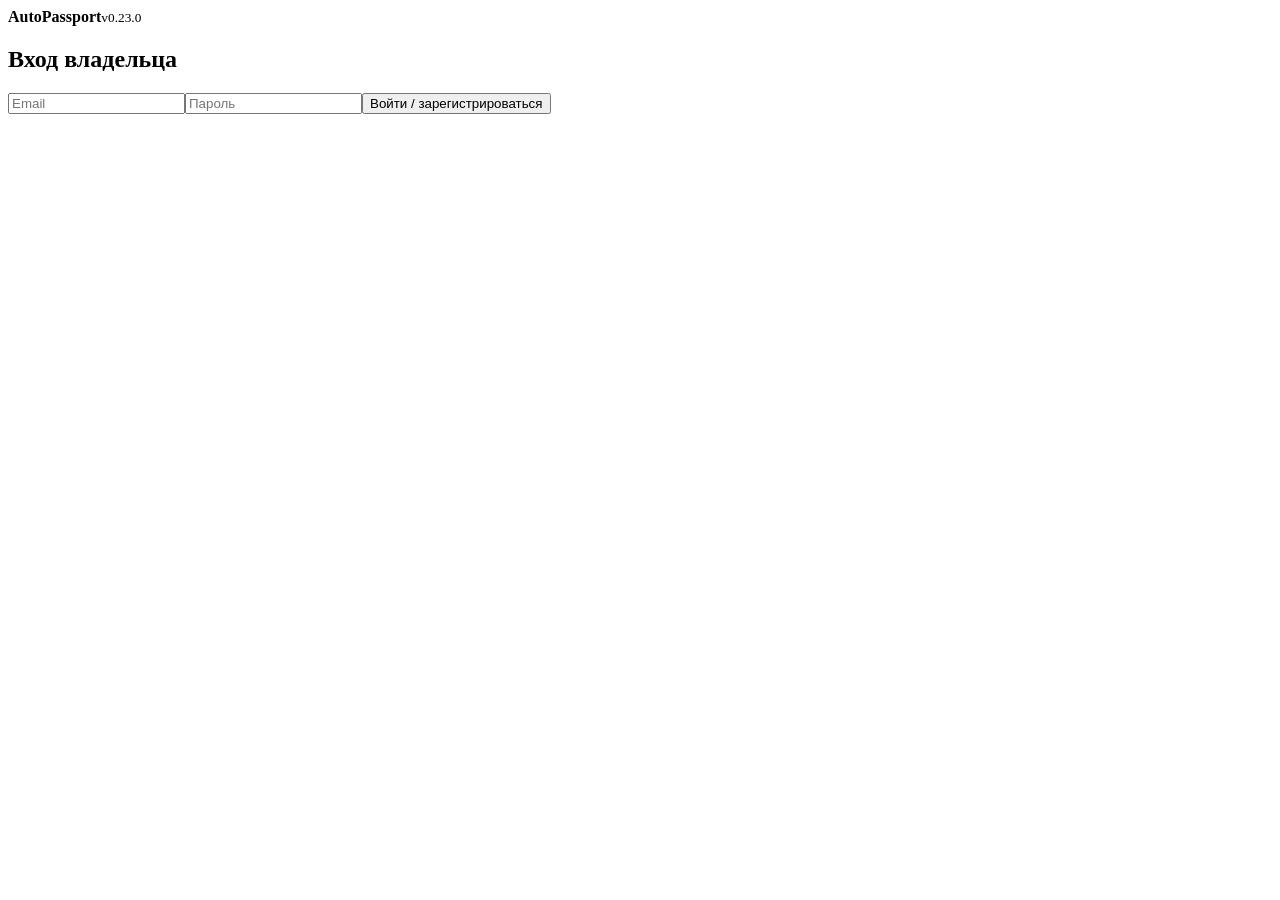
==== app/static/index.html @ 37a6f044 "Add files via upload" ====
<!doctype html><html lang="ru"><head><meta charset="utf-8"><meta name="viewport" content="width=device-width,initial-scale=1"><meta name="theme-color" content="#111827"><link rel="manifest" href="/manifest.webmanifest"><link rel="apple-touch-icon" href="/static/icons/icon-192.png"><link rel="stylesheet" href="/static/styles.css"><title>AutoPassport v0.23.0</title></head><body>
<header><strong>AutoPassport</strong><small>v0.23.0</small><button id="installApp" hidden>Установить</button></header><main>
<section id="auth" class="card"><h1>Вход владельца</h1><form id="authForm"><input name="email" type="email" placeholder="Email" required><input name="password" type="password" minlength="10" placeholder="Пароль" required><button>Войти / зарегистрироваться</button></form><p id="message"></p></section>
<section id="app" hidden><div class="page"><h1>Мой гараж</h1><button id="share" hidden>Ссылка на 1 час</button></div><form id="vehicleForm" class="card grid"><input name="vin" maxlength="17" placeholder="VIN" required><input name="registration_number" placeholder="Госномер"><input name="make" placeholder="Марка" required><input name="model" placeholder="Модель" required><input name="trim" placeholder="Модификация"><input name="year" type="number" placeholder="Год" required><input name="current_mileage" type="number" placeholder="Пробег" required><input name="purchase_date" type="date"><input name="purchase_mileage" type="number" placeholder="Пробег при покупке"><button>Добавить автомобиль</button></form><div id="garage"></div><section id="detail" hidden><div class="actions"><button id="downloadPdf" type="button">PDF-паспорт</button></div><div id="vehicle" class="card"></div>
<form id="visitForm" class="card grid"><h2>Ремонтный визит</h2><select name="kind"><option value="repair_visit">Ремонтный визит</option><option value="maintenance_visit">ТО</option><option value="diagnostic_visit">Диагностика</option><option value="estimate_visit">Смета</option><option value="note">Заметка</option></select><input name="visit_date" type="date" required><input name="mileage" type="number" placeholder="Пробег"><input name="title" placeholder="Название визита" required><input name="location" placeholder="Сервис / мастер"><input name="total_cost_rubles" placeholder="Сумма визита, ₽"><select name="total_cost_status"><option value="known">Стоимость известна</option><option value="free">Бесплатно</option><option value="unknown">Неизвестно</option><option value="not_applicable">Не применимо</option></select><label><input name="total_cost_visible_to_public" type="checkbox"> Показывать сумму публично</label><h3>Первая операция / деталь</h3><select name="item_type"><option value="operation">Операция</option><option value="part">Запчасть</option><option value="fluid">Жидкость</option><option value="labor">Работа</option><option value="diagnostic">Диагностика</option></select><input name="item_title" placeholder="Что сделали / установили" required><input name="item_brand" placeholder="Бренд"><input name="item_quantity" placeholder="Количество"><input name="item_unit" placeholder="Ед. изм."><input name="item_cost_rubles" placeholder="Стоимость позиции, ₽"><select name="item_cost_status"><option value="known">Стоимость известна</option><option value="included_in_visit">Входит в сумму визита</option><option value="free">Бесплатно</option><option value="unknown">Неизвестно</option><option value="not_applicable">Не применимо</option></select><button>Добавить визит</button></form>
<form id="eventForm" class="card grid"><h2>Одиночное событие</h2><select name="kind"><option value="repair">Ремонт</option><option value="maintenance">ТО</option><option value="diagnostic">Диагностика</option><option value="estimate">Смета</option></select><input name="event_date" type="date" required><input name="mileage" type="number" placeholder="Пробег (необязательно)"><input name="title" placeholder="Событие" required><input name="description" placeholder="Описание"><input name="cost_rubles" placeholder="Стоимость, ₽"><label><input name="cost_visible_to_public" type="checkbox"> Показывать стоимость публично</label><button>Добавить событие</button></form><h2>Визиты ремонта</h2><div id="visits"></div><h2>События</h2><div id="timeline"></div></section></section>
</main><script type="module" src="/static/main.js"></script></body></html>
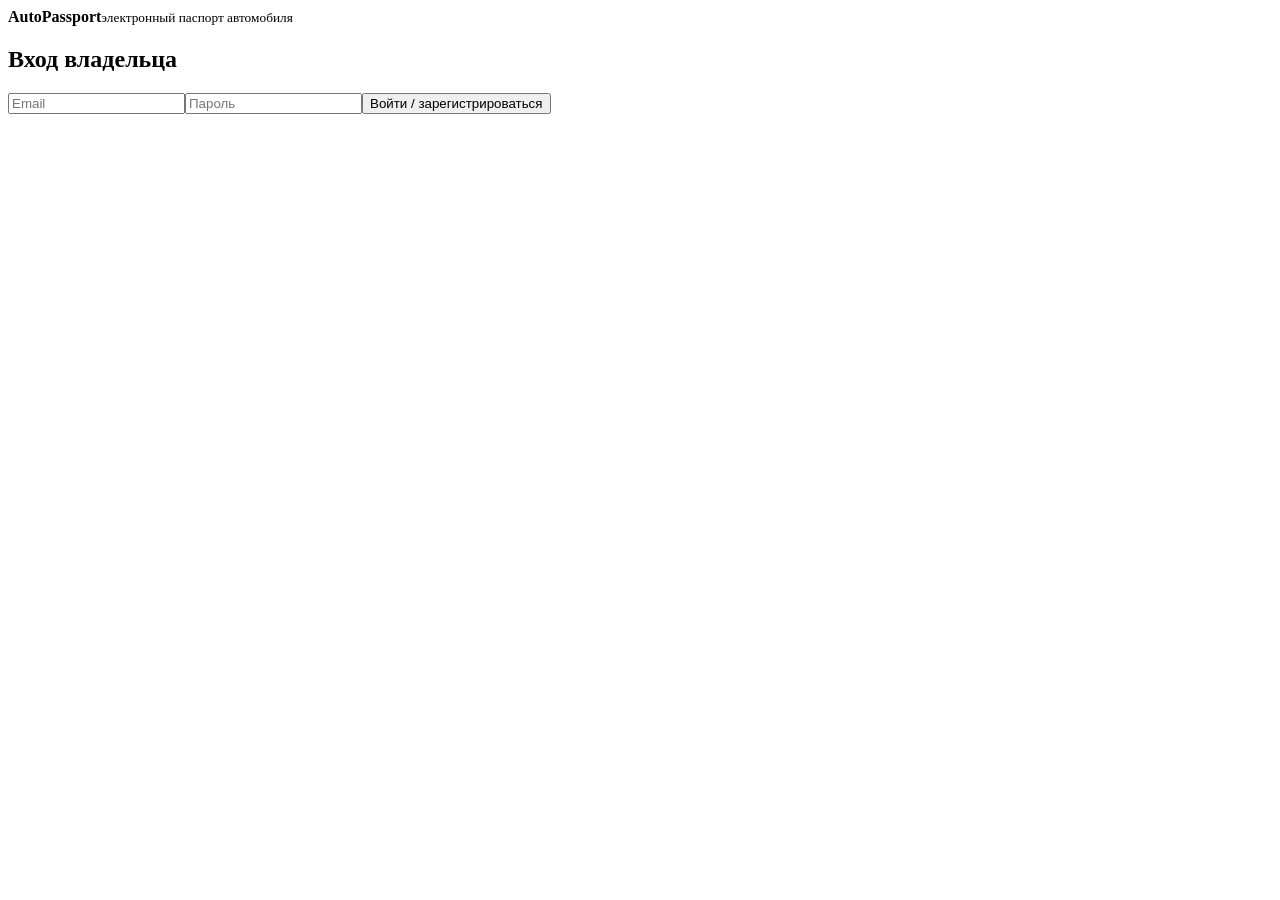
==== commit a3a0c95c: "feat(ui): add owner storage usage panel" ====
--- a/app/static/index.html
+++ b/app/static/index.html
@@ -1,7 +1,9 @@
-<!doctype html><html lang="ru"><head><meta charset="utf-8"><meta name="viewport" content="width=device-width,initial-scale=1"><meta name="theme-color" content="#111827"><link rel="manifest" href="/manifest.webmanifest"><link rel="apple-touch-icon" href="/static/icons/icon-192.png"><link rel="stylesheet" href="/static/styles.css"><title>AutoPassport v0.23.0</title></head><body>
-<header><strong>AutoPassport</strong><small>v0.23.0</small><button id="installApp" hidden>Установить</button></header><main>
-<section id="auth" class="card"><h1>Вход владельца</h1><form id="authForm"><input name="email" type="email" placeholder="Email" required><input name="password" type="password" minlength="10" placeholder="Пароль" required><button>Войти / зарегистрироваться</button></form><p id="message"></p></section>
-<section id="app" hidden><div class="page"><h1>Мой гараж</h1><button id="share" hidden>Ссылка на 1 час</button></div><form id="vehicleForm" class="card grid"><input name="vin" maxlength="17" placeholder="VIN" required><input name="registration_number" placeholder="Госномер"><input name="make" placeholder="Марка" required><input name="model" placeholder="Модель" required><input name="trim" placeholder="Модификация"><input name="year" type="number" placeholder="Год" required><input name="current_mileage" type="number" placeholder="Пробег" required><input name="purchase_date" type="date"><input name="purchase_mileage" type="number" placeholder="Пробег при покупке"><button>Добавить автомобиль</button></form><div id="garage"></div><section id="detail" hidden><div class="actions"><button id="downloadPdf" type="button">PDF-паспорт</button></div><div id="vehicle" class="card"></div>
+<!doctype html><html lang="ru"><head><meta charset="utf-8"><meta name="viewport" content="width=device-width,initial-scale=1"><meta name="theme-color" content="#111827"><link rel="manifest" href="/manifest.webmanifest"><link rel="apple-touch-icon" href="/static/icons/icon-192.png"><link rel="stylesheet" href="/static/styles.css"><title>AutoPassport</title></head><body>
+<header><strong>AutoPassport</strong><small>электронный паспорт автомобиля</small><button id="installApp" hidden>Установить</button></header><main>
+<section id="auth" class="card"><h1>Вход владельца</h1><form id="authForm"><input name="email" type="email" placeholder="Email" required><input name="password" type="password" minlength="10" placeholder="Пароль" required><button>Войти / зарегистрироваться</button></form><p id="message" role="status"></p></section>
+<section id="app" hidden><div class="page"><h1>Мой гараж</h1><button id="share" hidden>Ссылка на 1 час</button></div>
+<section id="storageCard" class="card storage-card" aria-live="polite"><div class="storage-head"><div><h2>Хранилище документов</h2><p id="storageSummary">Загрузка данных…</p></div><button id="refreshStorage" type="button" class="secondary">Обновить</button></div><div class="meter-row"><span>Документы</span><strong id="storageAttachments">—</strong></div><progress id="attachmentsProgress" max="100" value="0"></progress><div class="meter-row"><span>Объём</span><strong id="storageBytes">—</strong></div><progress id="bytesProgress" max="100" value="0"></progress><p id="storageWarning" class="warning" hidden></p></section>
+<form id="vehicleForm" class="card grid"><input name="vin" maxlength="17" placeholder="VIN" required><input name="registration_number" placeholder="Госномер"><input name="make" placeholder="Марка" required><input name="model" placeholder="Модель" required><input name="trim" placeholder="Модификация"><input name="year" type="number" placeholder="Год" required><input name="current_mileage" type="number" placeholder="Пробег" required><input name="purchase_date" type="date"><input name="purchase_mileage" type="number" placeholder="Пробег при покупке"><button>Добавить автомобиль</button></form><div id="garage"></div><section id="detail" hidden><div class="actions"><button id="downloadPdf" type="button">PDF-паспорт</button></div><div id="vehicle" class="card"></div>
 <form id="visitForm" class="card grid"><h2>Ремонтный визит</h2><select name="kind"><option value="repair_visit">Ремонтный визит</option><option value="maintenance_visit">ТО</option><option value="diagnostic_visit">Диагностика</option><option value="estimate_visit">Смета</option><option value="note">Заметка</option></select><input name="visit_date" type="date" required><input name="mileage" type="number" placeholder="Пробег"><input name="title" placeholder="Название визита" required><input name="location" placeholder="Сервис / мастер"><input name="total_cost_rubles" placeholder="Сумма визита, ₽"><select name="total_cost_status"><option value="known">Стоимость известна</option><option value="free">Бесплатно</option><option value="unknown">Неизвестно</option><option value="not_applicable">Не применимо</option></select><label><input name="total_cost_visible_to_public" type="checkbox"> Показывать сумму публично</label><h3>Первая операция / деталь</h3><select name="item_type"><option value="operation">Операция</option><option value="part">Запчасть</option><option value="fluid">Жидкость</option><option value="labor">Работа</option><option value="diagnostic">Диагностика</option></select><input name="item_title" placeholder="Что сделали / установили" required><input name="item_brand" placeholder="Бренд"><input name="item_quantity" placeholder="Количество"><input name="item_unit" placeholder="Ед. изм."><input name="item_cost_rubles" placeholder="Стоимость позиции, ₽"><select name="item_cost_status"><option value="known">Стоимость известна</option><option value="included_in_visit">Входит в сумму визита</option><option value="free">Бесплатно</option><option value="unknown">Неизвестно</option><option value="not_applicable">Не применимо</option></select><button>Добавить визит</button></form>
 <form id="eventForm" class="card grid"><h2>Одиночное событие</h2><select name="kind"><option value="repair">Ремонт</option><option value="maintenance">ТО</option><option value="diagnostic">Диагностика</option><option value="estimate">Смета</option></select><input name="event_date" type="date" required><input name="mileage" type="number" placeholder="Пробег (необязательно)"><input name="title" placeholder="Событие" required><input name="description" placeholder="Описание"><input name="cost_rubles" placeholder="Стоимость, ₽"><label><input name="cost_visible_to_public" type="checkbox"> Показывать стоимость публично</label><button>Добавить событие</button></form><h2>Визиты ремонта</h2><div id="visits"></div><h2>События</h2><div id="timeline"></div></section></section>
-</main><script type="module" src="/static/main.js"></script></body></html>
+</main><script type="module" src="/static/main.js"></script></body></html>
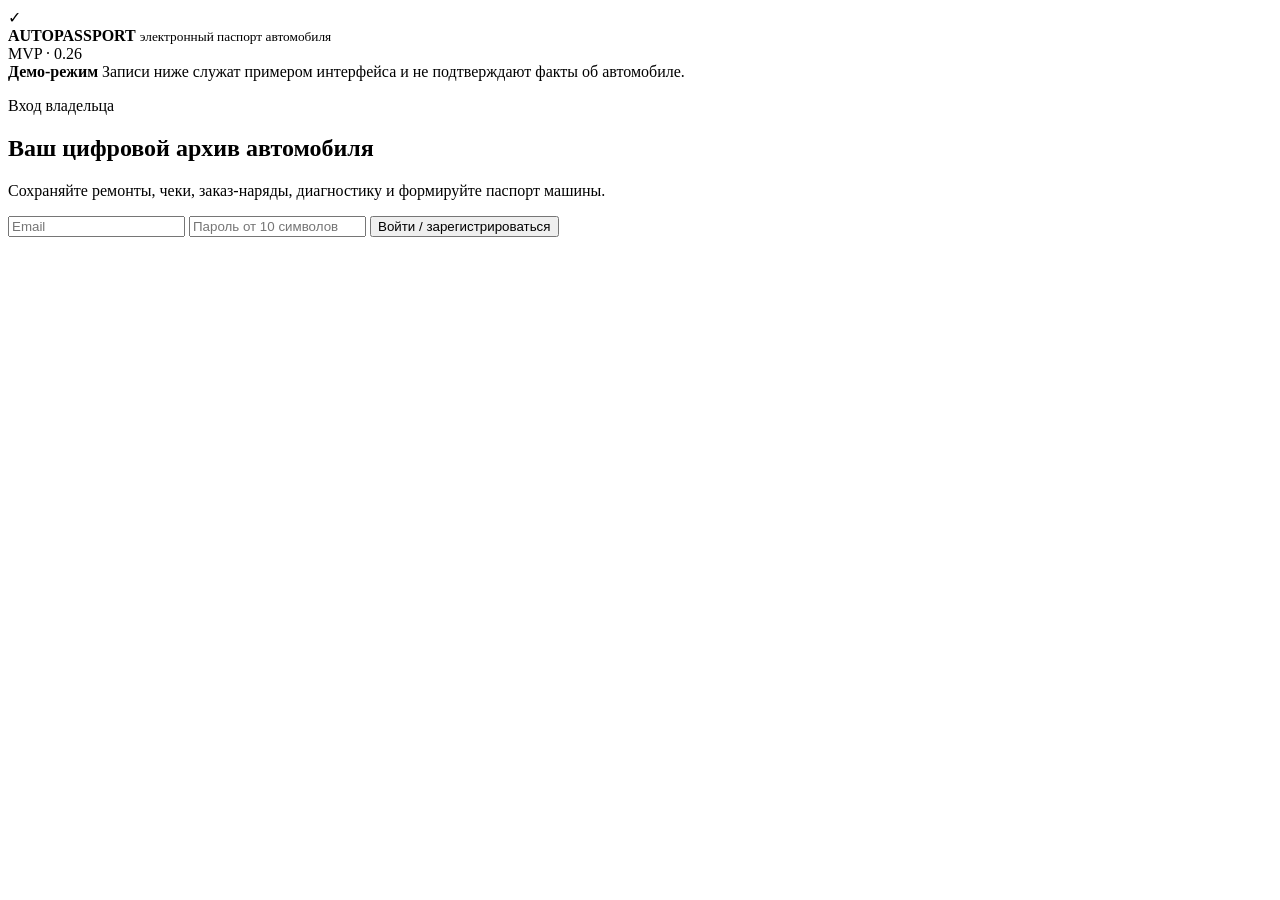
==== commit 204a39ad: "feat: introduce mobile app shell markup" ====
--- a/app/static/index.html
+++ b/app/static/index.html
@@ -1,9 +1,223 @@
-<!doctype html><html lang="ru"><head><meta charset="utf-8"><meta name="viewport" content="width=device-width,initial-scale=1"><meta name="theme-color" content="#111827"><link rel="manifest" href="/manifest.webmanifest"><link rel="apple-touch-icon" href="/static/icons/icon-192.png"><link rel="stylesheet" href="/static/styles.css"><title>AutoPassport</title></head><body>
-<header><strong>AutoPassport</strong><small>электронный паспорт автомобиля</small><button id="installApp" hidden>Установить</button></header><main>
-<section id="auth" class="card"><h1>Вход владельца</h1><form id="authForm"><input name="email" type="email" placeholder="Email" required><input name="password" type="password" minlength="10" placeholder="Пароль" required><button>Войти / зарегистрироваться</button></form><p id="message" role="status"></p></section>
-<section id="app" hidden><div class="page"><h1>Мой гараж</h1><button id="share" hidden>Ссылка на 1 час</button></div>
-<section id="storageCard" class="card storage-card" aria-live="polite"><div class="storage-head"><div><h2>Хранилище документов</h2><p id="storageSummary">Загрузка данных…</p></div><button id="refreshStorage" type="button" class="secondary">Обновить</button></div><div class="meter-row"><span>Документы</span><strong id="storageAttachments">—</strong></div><progress id="attachmentsProgress" max="100" value="0"></progress><div class="meter-row"><span>Объём</span><strong id="storageBytes">—</strong></div><progress id="bytesProgress" max="100" value="0"></progress><p id="storageWarning" class="warning" hidden></p></section>
-<form id="vehicleForm" class="card grid"><input name="vin" maxlength="17" placeholder="VIN" required><input name="registration_number" placeholder="Госномер"><input name="make" placeholder="Марка" required><input name="model" placeholder="Модель" required><input name="trim" placeholder="Модификация"><input name="year" type="number" placeholder="Год" required><input name="current_mileage" type="number" placeholder="Пробег" required><input name="purchase_date" type="date"><input name="purchase_mileage" type="number" placeholder="Пробег при покупке"><button>Добавить автомобиль</button></form><div id="garage"></div><section id="detail" hidden><div class="actions"><button id="downloadPdf" type="button">PDF-паспорт</button></div><div id="vehicle" class="card"></div>
-<form id="visitForm" class="card grid"><h2>Ремонтный визит</h2><select name="kind"><option value="repair_visit">Ремонтный визит</option><option value="maintenance_visit">ТО</option><option value="diagnostic_visit">Диагностика</option><option value="estimate_visit">Смета</option><option value="note">Заметка</option></select><input name="visit_date" type="date" required><input name="mileage" type="number" placeholder="Пробег"><input name="title" placeholder="Название визита" required><input name="location" placeholder="Сервис / мастер"><input name="total_cost_rubles" placeholder="Сумма визита, ₽"><select name="total_cost_status"><option value="known">Стоимость известна</option><option value="free">Бесплатно</option><option value="unknown">Неизвестно</option><option value="not_applicable">Не применимо</option></select><label><input name="total_cost_visible_to_public" type="checkbox"> Показывать сумму публично</label><h3>Первая операция / деталь</h3><select name="item_type"><option value="operation">Операция</option><option value="part">Запчасть</option><option value="fluid">Жидкость</option><option value="labor">Работа</option><option value="diagnostic">Диагностика</option></select><input name="item_title" placeholder="Что сделали / установили" required><input name="item_brand" placeholder="Бренд"><input name="item_quantity" placeholder="Количество"><input name="item_unit" placeholder="Ед. изм."><input name="item_cost_rubles" placeholder="Стоимость позиции, ₽"><select name="item_cost_status"><option value="known">Стоимость известна</option><option value="included_in_visit">Входит в сумму визита</option><option value="free">Бесплатно</option><option value="unknown">Неизвестно</option><option value="not_applicable">Не применимо</option></select><button>Добавить визит</button></form>
-<form id="eventForm" class="card grid"><h2>Одиночное событие</h2><select name="kind"><option value="repair">Ремонт</option><option value="maintenance">ТО</option><option value="diagnostic">Диагностика</option><option value="estimate">Смета</option></select><input name="event_date" type="date" required><input name="mileage" type="number" placeholder="Пробег (необязательно)"><input name="title" placeholder="Событие" required><input name="description" placeholder="Описание"><input name="cost_rubles" placeholder="Стоимость, ₽"><label><input name="cost_visible_to_public" type="checkbox"> Показывать стоимость публично</label><button>Добавить событие</button></form><h2>Визиты ремонта</h2><div id="visits"></div><h2>События</h2><div id="timeline"></div></section></section>
-</main><script type="module" src="/static/main.js"></script></body></html>+<!doctype html>
+<html lang="ru">
+<head>
+  <meta charset="utf-8">
+  <meta name="viewport" content="width=device-width,initial-scale=1,viewport-fit=cover">
+  <meta name="theme-color" content="#0f6b5a">
+  <link rel="manifest" href="/manifest.webmanifest">
+  <link rel="apple-touch-icon" href="/static/icons/icon-192.png">
+  <link rel="stylesheet" href="/static/styles.css">
+  <title>AutoPassport</title>
+</head>
+<body>
+  <main class="phone-shell" aria-label="AutoPassport mobile application">
+    <header class="app-topbar">
+      <div class="brand-mark" aria-hidden="true">✓</div>
+      <div class="brand-copy">
+        <strong>AUTOPASSPORT</strong>
+        <small>электронный паспорт автомобиля</small>
+      </div>
+      <span class="release-pill">MVP · 0.26</span>
+      <button id="installApp" class="icon-button" hidden type="button">Установить</button>
+    </header>
+
+    <section class="demo-banner">
+      <strong>Демо-режим</strong>
+      <span>Записи ниже служат примером интерфейса и не подтверждают факты об автомобиле.</span>
+    </section>
+
+    <section id="auth" class="auth-screen card">
+      <p class="eyebrow">Вход владельца</p>
+      <h1>Ваш цифровой архив автомобиля</h1>
+      <p>Сохраняйте ремонты, чеки, заказ-наряды, диагностику и формируйте паспорт машины.</p>
+      <form id="authForm" class="auth-form">
+        <input name="email" type="email" placeholder="Email" autocomplete="email" required>
+        <input name="password" type="password" minlength="10" placeholder="Пароль от 10 символов" autocomplete="current-password" required>
+        <button type="submit">Войти / зарегистрироваться</button>
+      </form>
+      <p id="message" role="status"></p>
+    </section>
+
+    <section id="app" class="app-shell" hidden>
+      <section class="app-view" data-view-panel="home">
+        <div class="section-kicker">Мой гараж · <span id="garageCount">—</span></div>
+        <div id="garage" class="garage-stack"></div>
+
+        <div class="quick-actions" aria-label="Основные действия">
+          <button type="button" class="quick-action" data-view="history"><span>⌁</span><strong>Пробег</strong></button>
+          <button type="button" class="quick-action primary" data-view="add"><span>＋</span><strong>Запись</strong></button>
+          <button type="button" class="quick-action" data-view="passport"><span>↗</span><strong>Поделиться</strong></button>
+        </div>
+
+        <section class="assistant-card">
+          <div class="assistant-head">
+            <div>
+              <p class="eyebrow">Помощник по автомобилю</p>
+              <h2>На контроле</h2>
+            </div>
+            <span class="soft-badge">1 действие</span>
+          </div>
+          <article class="recommendation-card">
+            <div class="warning-icon">△</div>
+            <small>Основание: заметка владельца</small>
+            <h3>Проверить тормозную систему</h3>
+            <p>Сохранена вибрация при торможении. Это повод для осмотра, а не автоматический диагноз.</p>
+            <button type="button" data-view="add">Открыть рекомендацию <span>›</span></button>
+          </article>
+        </section>
+
+        <section class="archive-section">
+          <p class="eyebrow">Вся жизнь машины</p>
+          <h2>Архив автомобиля</h2>
+          <div class="archive-grid">
+            <button type="button" class="archive-tile" data-view="history"><span class="tile-icon repair">🔧</span><strong>ТО и ремонты</strong><small id="repairCount">—</small></button>
+            <button type="button" class="archive-tile" data-view="history"><span class="tile-icon parts">▣</span><strong>Узлы и детали</strong><small id="partsCount">—</small></button>
+            <button type="button" class="archive-tile" data-view="history"><span class="tile-icon mileage">⌁</span><strong>Пробег</strong><small id="mileageCount">—</small></button>
+            <button type="button" class="archive-tile" data-view="passport"><span class="tile-icon owners">☷</span><strong>Владельцы</strong><small>Не заполнено</small></button>
+          </div>
+          <button type="button" class="document-row" data-view="scan"><span>▤</span><div><strong>Документы и техосмотры</strong><small id="documentSummary">Документы пока не добавлены</small></div><b>›</b></button>
+        </section>
+
+        <section class="latest-section">
+          <div class="section-title-row"><h2>Последняя запись</h2><button type="button" class="text-button" data-view="history">Вся история</button></div>
+          <div id="latestRecord" class="latest-record card muted-card">Выберите автомобиль или добавьте первую запись.</div>
+        </section>
+      </section>
+
+      <section class="app-view" data-view-panel="scan" hidden>
+        <div class="screen-head">
+          <p class="eyebrow">Сканирование</p>
+          <h1>Добавить документ</h1>
+          <p>Чек, заказ-наряд, акт, диагностика или смета сначала попадут в черновик. Паспорт обновляется только после подтверждения владельцем.</p>
+        </div>
+        <section class="scan-card card">
+          <div class="scan-icon">▤</div>
+          <h2>Документ → черновик записи</h2>
+          <p>Сейчас экран подготовлен под будущий AI-парсер. Следующий этап — распознавание текста и заполнение карточки визита.</p>
+          <input id="scanFile" type="file" accept="image/*,application/pdf" capture="environment" hidden>
+          <button id="startScan" type="button">Сфотографировать / загрузить</button>
+          <button id="scanToManual" type="button" class="secondary">Добавить запись вручную</button>
+          <p id="scanStatus" class="scan-status">AI-распознавание будет подключено отдельным безопасным инкрементом.</p>
+        </section>
+        <section class="draft-flow card">
+          <h2>Как это должно работать</h2>
+          <ol>
+            <li>Загрузить чек или заказ-наряд.</li>
+            <li>Распознать дату, пробег, сервис, работы, детали и сумму.</li>
+            <li>Показать карточку проверки.</li>
+            <li>Сохранить подтверждённую запись в историю.</li>
+          </ol>
+        </section>
+      </section>
+
+      <section class="app-view" data-view-panel="add" hidden>
+        <div class="screen-head">
+          <p class="eyebrow">Добавление</p>
+          <h1>Новая запись</h1>
+          <p>Ручные формы временно сохранены как fallback, но спрятаны в сценарии приложения.</p>
+        </div>
+        <details class="card form-drawer" open>
+          <summary>Добавить автомобиль</summary>
+          <form id="vehicleForm" class="form-stack">
+            <input name="vin" maxlength="17" placeholder="VIN" required>
+            <input name="registration_number" placeholder="Госномер">
+            <input name="make" placeholder="Марка" required>
+            <input name="model" placeholder="Модель" required>
+            <input name="trim" placeholder="Модификация">
+            <input name="year" type="number" placeholder="Год" required>
+            <input name="current_mileage" type="number" placeholder="Пробег" required>
+            <input name="purchase_date" type="date">
+            <input name="purchase_mileage" type="number" placeholder="Пробег при покупке">
+            <button type="submit">Сохранить автомобиль</button>
+          </form>
+        </details>
+        <details class="card form-drawer">
+          <summary>Добавить ремонтный визит / ТО</summary>
+          <form id="visitForm" class="form-stack">
+            <select name="kind"><option value="repair_visit">Ремонтный визит</option><option value="maintenance_visit">ТО</option><option value="diagnostic_visit">Диагностика</option><option value="estimate_visit">Смета</option><option value="note">Заметка</option></select>
+            <input name="visit_date" type="date" required>
+            <input name="mileage" type="number" placeholder="Пробег">
+            <input name="title" placeholder="Название визита" required>
+            <input name="location" placeholder="Сервис / мастер">
+            <input name="total_cost_rubles" placeholder="Сумма визита, ₽">
+            <select name="total_cost_status"><option value="known">Стоимость известна</option><option value="free">Бесплатно</option><option value="unknown">Неизвестно</option><option value="not_applicable">Не применимо</option></select>
+            <label class="checkbox-row"><input name="total_cost_visible_to_public" type="checkbox"> Показывать сумму публично</label>
+            <p class="eyebrow">Первая операция / деталь</p>
+            <select name="item_type"><option value="operation">Операция</option><option value="part">Запчасть</option><option value="fluid">Жидкость</option><option value="labor">Работа</option><option value="diagnostic">Диагностика</option></select>
+            <input name="item_title" placeholder="Что сделали / установили" required>
+            <input name="item_brand" placeholder="Бренд">
+            <input name="item_quantity" placeholder="Количество">
+            <input name="item_unit" placeholder="Ед. изм.">
+            <input name="item_cost_rubles" placeholder="Стоимость позиции, ₽">
+            <select name="item_cost_status"><option value="known">Стоимость известна</option><option value="included_in_visit">Входит в сумму визита</option><option value="free">Бесплатно</option><option value="unknown">Неизвестно</option><option value="not_applicable">Не применимо</option></select>
+            <button type="submit">Сохранить визит</button>
+          </form>
+        </details>
+        <details class="card form-drawer">
+          <summary>Добавить одиночное событие</summary>
+          <form id="eventForm" class="form-stack">
+            <select name="kind"><option value="repair">Ремонт</option><option value="maintenance">ТО</option><option value="diagnostic">Диагностика</option><option value="estimate">Смета</option></select>
+            <input name="event_date" type="date" required>
+            <input name="mileage" type="number" placeholder="Пробег (необязательно)">
+            <input name="title" placeholder="Событие" required>
+            <input name="description" placeholder="Описание">
+            <input name="cost_rubles" placeholder="Стоимость, ₽">
+            <label class="checkbox-row"><input name="cost_visible_to_public" type="checkbox"> Показывать стоимость публично</label>
+            <button type="submit">Сохранить событие</button>
+          </form>
+        </details>
+      </section>
+
+      <section class="app-view" data-view-panel="history" hidden>
+        <div class="screen-head">
+          <p class="eyebrow">История</p>
+          <h1>Жизнь автомобиля</h1>
+          <p>Все подтверждённые ремонты, ТО, диагностика, заметки и изменения.</p>
+        </div>
+        <h2>Визиты ремонта</h2>
+        <div id="visits" class="timeline-list"></div>
+        <h2>События</h2>
+        <div id="timeline" class="timeline-list"></div>
+      </section>
+
+      <section class="app-view" data-view-panel="passport" hidden>
+        <div id="detail" hidden>
+          <div class="screen-head">
+            <p class="eyebrow">Паспорт</p>
+            <h1>Электронный паспорт</h1>
+            <p>Сводка автомобиля, документы, публичная ссылка и PDF-отчёт.</p>
+          </div>
+          <div id="vehicle" class="card"></div>
+          <div class="actions">
+            <button id="downloadPdf" type="button">PDF-паспорт</button>
+            <button id="share" type="button" class="secondary">Ссылка на 1 час</button>
+          </div>
+          <section id="storageCard" class="card storage-card" aria-live="polite">
+            <div class="storage-head"><div><h2>Хранилище документов</h2><p id="storageSummary">Загрузка данных…</p></div><button id="refreshStorage" type="button" class="secondary">Обновить</button></div>
+            <div class="meter-row"><span>Документы</span><strong id="storageAttachments">—</strong></div>
+            <progress id="attachmentsProgress" max="100" value="0"></progress>
+            <div class="meter-row"><span>Объём</span><strong id="storageBytes">—</strong></div>
+            <progress id="bytesProgress" max="100" value="0"></progress>
+            <p id="storageWarning" class="warning" hidden></p>
+          </section>
+          <section id="shareUsageCard" class="card share-card" aria-live="polite">
+            <div class="storage-head"><div><h2>Публичные ссылки</h2><p id="shareSummary">Загрузка данных…</p></div><button id="refreshShares" type="button" class="secondary">Обновить</button></div>
+            <div class="meter-row"><span>Активные ссылки</span><strong id="shareLinks">—</strong></div>
+            <progress id="shareProgress" max="100" value="0"></progress>
+            <p id="shareWarning" class="warning" hidden></p>
+            <div id="activeShareList" class="share-list"><p>Загрузка активных ссылок…</p></div>
+          </section>
+        </div>
+      </section>
+
+      <nav class="bottom-nav" aria-label="Главное меню">
+        <button type="button" class="active" data-view="home"><span>⌂</span>Главная</button>
+        <button type="button" data-view="history"><span>↺</span>История</button>
+        <button type="button" class="add-tab" data-view="scan"><span>＋</span>Скан</button>
+        <button type="button" data-view="passport"><span>▤</span>Паспорт</button>
+      </nav>
+    </section>
+  </main>
+  <script type="module" src="/static/main.js"></script>
+</body>
+</html>
